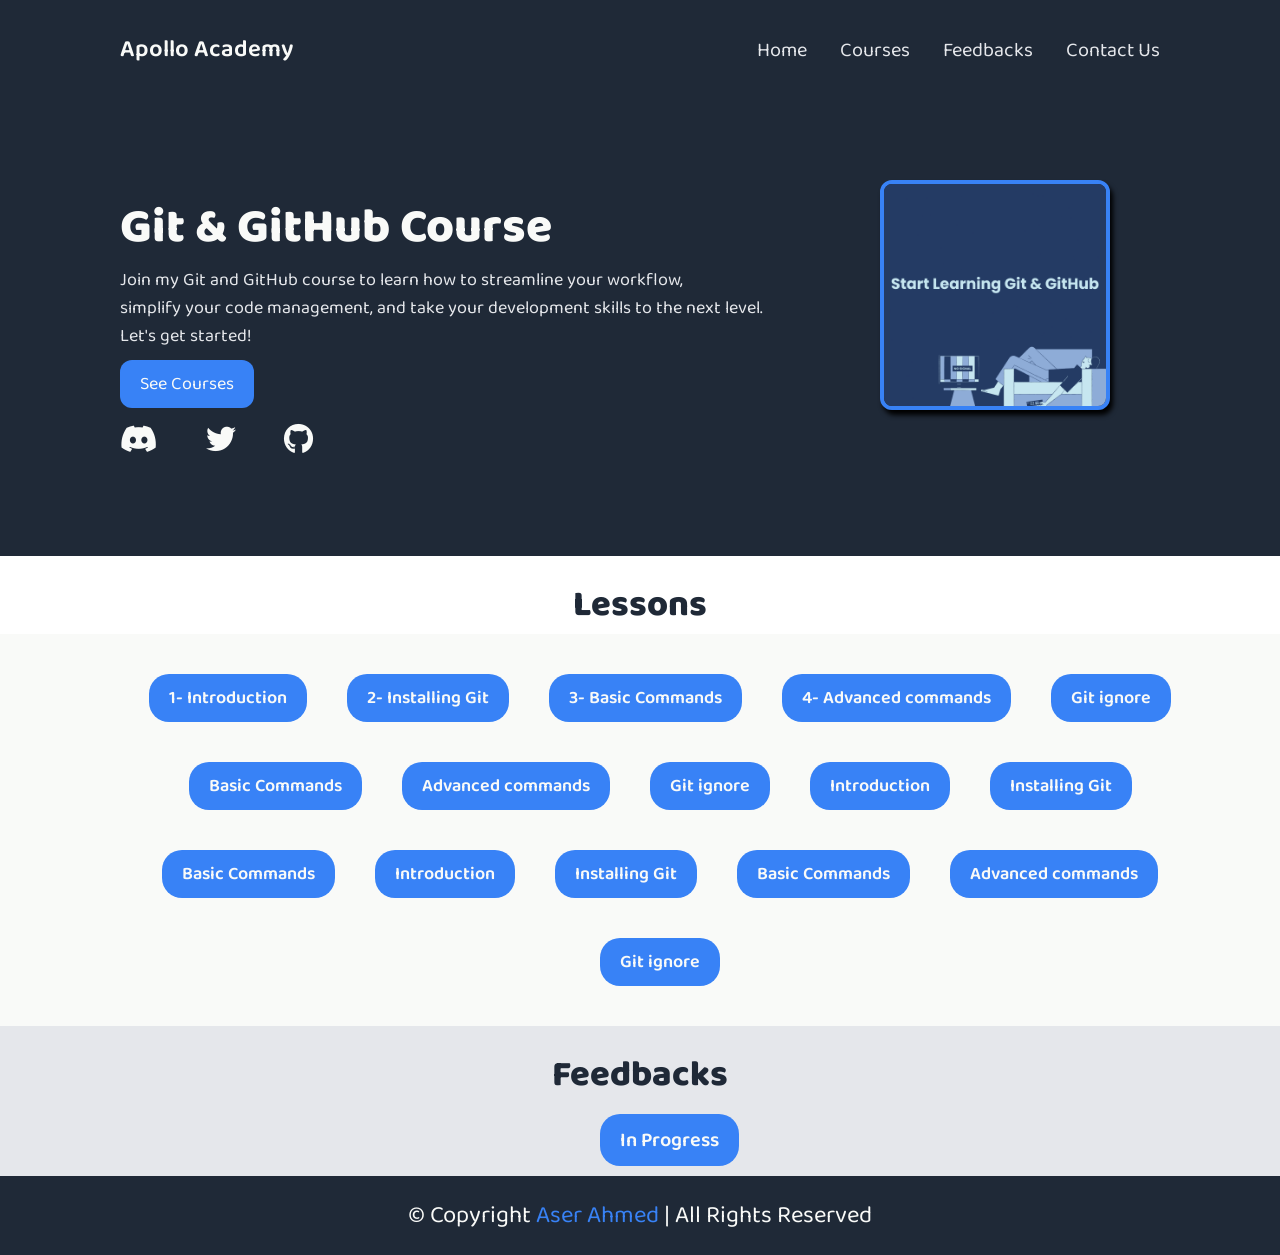
==== files/standard-integration/public/git-lesson.html @ f15af2de "first commit" ====
<!DOCTYPE html>
<html lang="en">
<head>
    <meta charset="UTF-8">
    <meta http-equiv="X-UA-Compatible" content="IE=edge">
    <meta name="viewport" content="width=device-width, initial-scale=1.0">
    <link rel="stylesheet" href="https://cdnjs.cloudflare.com/ajax/libs/font-awesome/6.4.0/css/all.min.css" integrity="sha512-iecdLmaskl7CVkqkXNQ/ZH/XLlvWZOJyj7Yy7tcenmpD1ypASozpmT/E0iPtmFIB46ZmdtAc9eNBvH0H/ZpiBw==" crossorigin="anonymous" referrerpolicy="no-referrer" />
    <link rel="icon" type="image/svg+xml" href="./images/favicon.svg" />
    <link rel="stylesheet" href="./styles/lessons.css">
    <title>Apollo Academy</title>
</head>
<body>
    <!--header start-->
    <header>
        <a href="index.html" class="logo">Apollo Academy</a>
        <nav class="navigation">
            <a href="index.html">Home</a>
            <a href="#course">Courses</a>
            <a href="#feedback">Feedbacks</a>
            <a href="contact.html">Contact Us</a>
            
        </nav>
    </header>
    <!--header end-->

    <!--main section start-->
    <section class="main">
        <h2>Git & GitHub Course</h2>
        <p>Join my Git and GitHub course to learn how to streamline your workflow,<br> simplify your code management, and take your development skills to the next level.<br> Let's get started!</p>
        <a href="#course" class="main-btn">See Courses</a>
        <img src="./images/1.png" alt="First Course Logo">
        <div class="social-icons">
            <a href="https://discord.gg/VHDfc6gd"><i class="fa-brands fa-discord"></i></a>
            <a href="https://twitter.com/codewithastro" target="_blank"><i class="fa-brands fa-twitter"></i></a>
            <a href="https://github.com/ASR5-BRO" target="_blank"><i class="fa-brands fa-github"></i></a>
        </div>
    </section>
    <!--main section end-->

    <!--info section start-->

    <h3 class="title">Lessons</h3>

    <section class="course" id="course">
        <div>
            <a href="https://mega.nz/file/J71lVYzI#jaaifAM2HkDTsLAPdd8gg8JQOACuR8uPfLWNM5wLye8" target="_blank">1- Introduction</a>
            <a href="https://mega.nz/file/J71lVYzI#jaaifAM2HkDTsLAPdd8gg8JQOACuR8uPfLWNM5wLye8" target="_blank">2- Installing Git</a>
            <a href="https://mega.nz/file/J71lVYzI#jaaifAM2HkDTsLAPdd8gg8JQOACuR8uPfLWNM5wLye8" target="_blank">3- Basic Commands</a>
            <a href="https://mega.nz/file/J71lVYzI#jaaifAM2HkDTsLAPdd8gg8JQOACuR8uPfLWNM5wLye8" target="_blank">4- Advanced commands</a>
            <a href="https://mega.nz/file/J71lVYzI#jaaifAM2HkDTsLAPdd8gg8JQOACuR8uPfLWNM5wLye8" target="_blank">Git ignore</a>
            <a href="https://mega.nz/file/J71lVYzI#jaaifAM2HkDTsLAPdd8gg8JQOACuR8uPfLWNM5wLye8" target="_blank">Basic Commands</a>
            <a href="https://mega.nz/file/J71lVYzI#jaaifAM2HkDTsLAPdd8gg8JQOACuR8uPfLWNM5wLye8" target="_blank">Advanced commands</a>
            <a href="https://mega.nz/file/J71lVYzI#jaaifAM2HkDTsLAPdd8gg8JQOACuR8uPfLWNM5wLye8" target="_blank">Git ignore</a>
            <a href="https://mega.nz/file/J71lVYzI#jaaifAM2HkDTsLAPdd8gg8JQOACuR8uPfLWNM5wLye8" target="_blank">Introduction</a>
            <a href="https://mega.nz/file/J71lVYzI#jaaifAM2HkDTsLAPdd8gg8JQOACuR8uPfLWNM5wLye8" target="_blank">Installing Git</a>
            <a href="https://mega.nz/file/J71lVYzI#jaaifAM2HkDTsLAPdd8gg8JQOACuR8uPfLWNM5wLye8" target="_blank">Basic Commands</a>
            <a href="https://mega.nz/file/J71lVYzI#jaaifAM2HkDTsLAPdd8gg8JQOACuR8uPfLWNM5wLye8" target="_blank">Introduction</a>
            <a href="https://mega.nz/file/J71lVYzI#jaaifAM2HkDTsLAPdd8gg8JQOACuR8uPfLWNM5wLye8" target="_blank">Installing Git</a>
            <a href="https://mega.nz/file/J71lVYzI#jaaifAM2HkDTsLAPdd8gg8JQOACuR8uPfLWNM5wLye8" target="_blank">Basic Commands</a>
            <a href="https://mega.nz/file/J71lVYzI#jaaifAM2HkDTsLAPdd8gg8JQOACuR8uPfLWNM5wLye8" target="_blank">Advanced commands</a>
            <a href="https://mega.nz/file/J71lVYzI#jaaifAM2HkDTsLAPdd8gg8JQOACuR8uPfLWNM5wLye8" target="_blank">Git ignore</a>
        </div>
    </section>
    <!--info section end-->

    <!--feedback section start-->
    <section class="feedback" id="feedback">
        <h3>Feedbacks</h3>
        <p>In Progress</p>
    </section>
    <!--feedback section end-->

    <!--footer section start-->
    <footer class="footer">
        <p>© Copyright <a href="https://twitter.com/codewithastro">Aser Ahmed</a> | All Rights Reserved</p>
    </footer>
    <!--footer section end-->
    <script src="index.js"></script>
</body>
</html>
---- files/standard-integration/public/styles/lessons.css ----
@import url('https://fonts.googleapis.com/css2?family=Baloo+2:wght@400;500;600;700;800&display=swap');
/*main styles start*/
*{
    margin: 0px;
    padding: 0px;
    box-sizing: border-box;
    font-family: 'Baloo 2', sans-serif;
    transition: .2s linear;
    scroll-behavior: smooth;
}
/*main styles end*/

/*root colors start*/
:root{
    --dark-bg-color: #1F2937;
    --main-logo-color: #f9faf8;
    --button-color: #3882f6;
    --q-color: #e5e7eb;
    --hover-color: #316fd3;
    --scroll-color: #131922;
}
/*root colors end*/

/*scroll designs start*/
::-webkit-scrollbar{
    width: 10px;
}

::-webkit-scrollbar-track{
    background-color: var(--scroll-color);
}

::-webkit-scrollbar-thumb{
    background-color: var(--button-color);
    border-radius: 20px;
}
/*scroll designs end*/

header{
    display: flex;
    justify-content: space-between;
    align-items: center;
    padding: 30px 120px;
    background-color: var(--dark-bg-color);
}

.logo{
    font-size: 24px;
    color: var(--main-logo-color);
    font-weight: 600;
    text-decoration: none;
}

.navigation a{
    font-size: 20px;;
    text-decoration: none;
    color: var(--q-color);
    padding-left: 30px;
}

.navigation a:hover{
    color: var(--hover-color);
}

/*for Responsive Design*/
/*#menu-btn{
    cursor: pointer;
    color:var(--white);
    font-size: 2.5rem;
    display: none;
}*/

.main{
    background-color: var(--dark-bg-color);
    padding: 90px 0px 90px 120px;
}

.main h2{
    color:var(--main-logo-color);
    font-size: 48px;
    font-weight: 800;
}

.main p{
    padding-bottom: 20px;
    font-size: 18px;
    color: var(--q-color);
}

.main-btn{
    font-size: 18px;
    color: var(--main-logo-color);
    text-decoration: none;
    border-radius: 12px;
    padding: 10px 20px;
    background-color: var(--button-color);
}

.main-btn:hover{
    background-color: var(--hover-color);
}

.main img{
    float: right;
    margin: -190px 170px 90px 0px;
    width: 230px;
    height: 230px;
    border: 4px solid var(--button-color);
    border-radius: 12px;
    box-shadow: 3px 5px 5px black;
}

.main img:hover{
    border: 4px solid var(--hover-color);
}

.main .social-icons{
    padding-top: 20px;
}

.main .social-icons a{
    padding-right: 45px;
    border-radius: 50%;
    font-size: 30px;
    color: var(--main-logo-color);
}

.main .social-icons a:hover{
    color: var(--q-color);
}

.course{
    background-color: var(--main-logo-color);
}

.title{
    text-align: center;
    padding: 20px 0px 0px;
    font-size: 36px;
    font-weight: 800;
    color: var(--dark-bg-color);
}

.course div{
    display: flex;
    padding: 0px 100px 40px;
    background-color: var(--main-logo-color);
    justify-content: center;
    flex-wrap: wrap;
}

.course div a{
    background-color: var(--button-color);
    color: var(--main-logo-color);
    margin-top: 40px;
    margin-left: 40px;
    border-radius: 20px;
    padding: 10px 20px;
    text-decoration: none;
    font-size: 18px;
    font-weight: 600;
}

.course div a:hover {
    background-color: var(--hover-color);
}

.feedback{
    background-color: var(--q-color);
    padding: 20px 0px;
}

.feedback h3{
    text-align: center;
    padding-bottom: 20px;
    font-size: 36px;
    font-weight: 800;
    color: var(--dark-bg-color);
}

.feedback p{
    display: inline;
    margin-left: 600px;
    padding: 10px 20px;
    background-color: var(--button-color);
    color: var(--main-logo-color);
    border-radius: 20px;
    font-size: 20px;
    font-weight: 600;
}

.feedback p:hover{
    background-color: var(--hover-color);
}

.footer{
    text-align: center;
    background-color: var(--dark-bg-color);
    padding: 20px 0px;
}
.footer p{
    font-size: 24px;
    font-weight: 400;
    color: var(--main-logo-color);
}
.footer p a{
    color: var(--button-color);
    text-decoration: none;

}
.footer p a:hover{
    color: var(--hover-color);
}
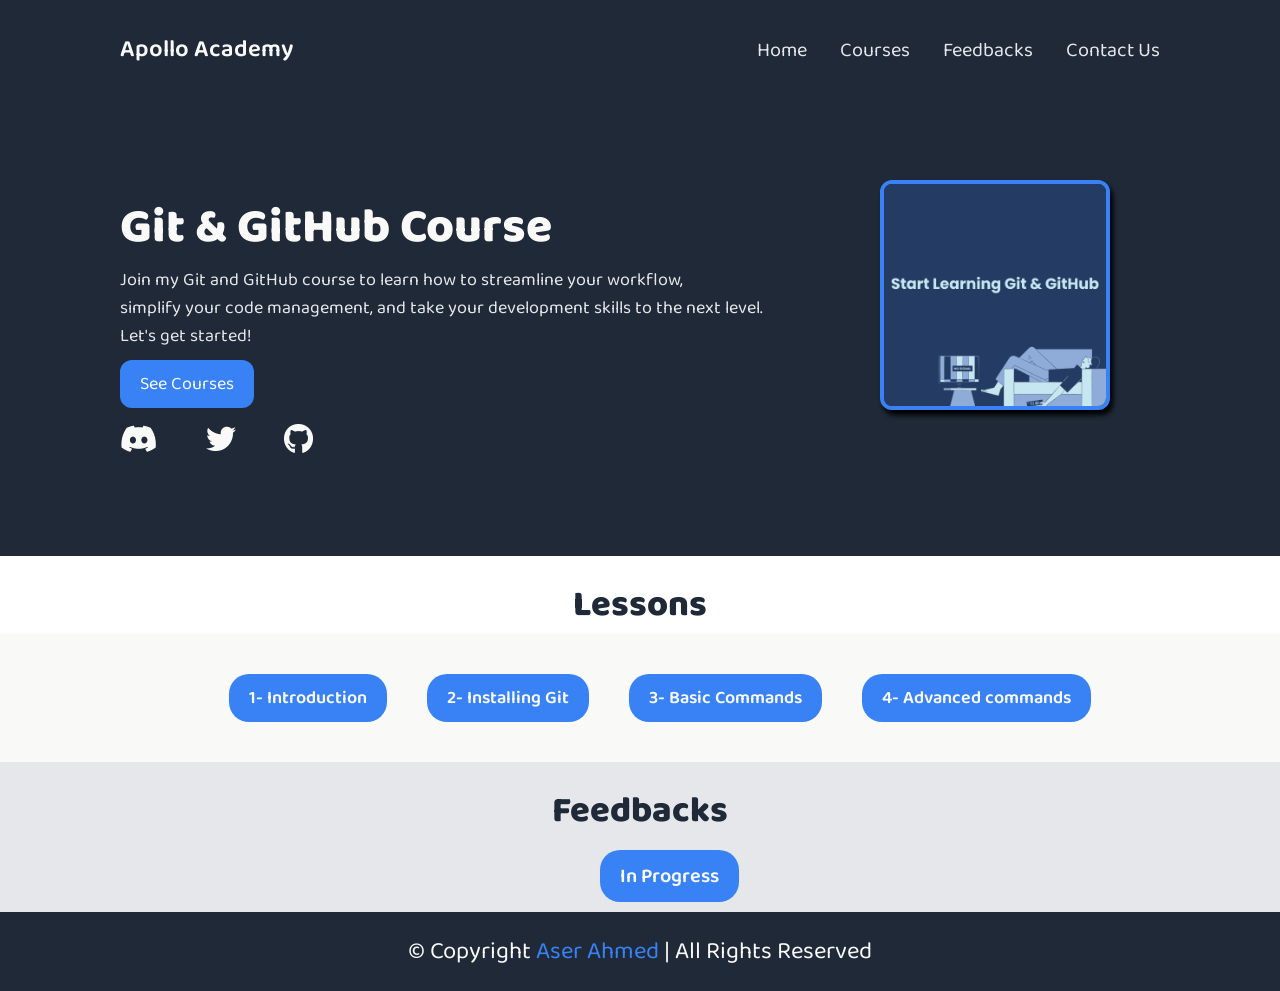
==== commit c72aa2fd: "first commit" ====
--- a/files/standard-integration/public/git-lesson.html
+++ b/files/standard-integration/public/git-lesson.html
@@ -27,7 +27,7 @@
     <section class="main">
         <h2>Git & GitHub Course</h2>
         <p>Join my Git and GitHub course to learn how to streamline your workflow,<br> simplify your code management, and take your development skills to the next level.<br> Let's get started!</p>
-        <a href="#course" class="main-btn">See Courses</a>
+        <a href="/files/standard-integration/public/index.html" class="main-btn">See Courses</a>
         <img src="./images/1.png" alt="First Course Logo">
         <div class="social-icons">
             <a href="https://discord.gg/VHDfc6gd"><i class="fa-brands fa-discord"></i></a>
@@ -41,24 +41,12 @@
 
     <h3 class="title">Lessons</h3>
 
-    <section class="course" id="course">
+    <section class="lessons" id="lessons">
         <div>
             <a href="https://mega.nz/file/J71lVYzI#jaaifAM2HkDTsLAPdd8gg8JQOACuR8uPfLWNM5wLye8" target="_blank">1- Introduction</a>
             <a href="https://mega.nz/file/J71lVYzI#jaaifAM2HkDTsLAPdd8gg8JQOACuR8uPfLWNM5wLye8" target="_blank">2- Installing Git</a>
             <a href="https://mega.nz/file/J71lVYzI#jaaifAM2HkDTsLAPdd8gg8JQOACuR8uPfLWNM5wLye8" target="_blank">3- Basic Commands</a>
             <a href="https://mega.nz/file/J71lVYzI#jaaifAM2HkDTsLAPdd8gg8JQOACuR8uPfLWNM5wLye8" target="_blank">4- Advanced commands</a>
-            <a href="https://mega.nz/file/J71lVYzI#jaaifAM2HkDTsLAPdd8gg8JQOACuR8uPfLWNM5wLye8" target="_blank">Git ignore</a>
-            <a href="https://mega.nz/file/J71lVYzI#jaaifAM2HkDTsLAPdd8gg8JQOACuR8uPfLWNM5wLye8" target="_blank">Basic Commands</a>
-            <a href="https://mega.nz/file/J71lVYzI#jaaifAM2HkDTsLAPdd8gg8JQOACuR8uPfLWNM5wLye8" target="_blank">Advanced commands</a>
-            <a href="https://mega.nz/file/J71lVYzI#jaaifAM2HkDTsLAPdd8gg8JQOACuR8uPfLWNM5wLye8" target="_blank">Git ignore</a>
-            <a href="https://mega.nz/file/J71lVYzI#jaaifAM2HkDTsLAPdd8gg8JQOACuR8uPfLWNM5wLye8" target="_blank">Introduction</a>
-            <a href="https://mega.nz/file/J71lVYzI#jaaifAM2HkDTsLAPdd8gg8JQOACuR8uPfLWNM5wLye8" target="_blank">Installing Git</a>
-            <a href="https://mega.nz/file/J71lVYzI#jaaifAM2HkDTsLAPdd8gg8JQOACuR8uPfLWNM5wLye8" target="_blank">Basic Commands</a>
-            <a href="https://mega.nz/file/J71lVYzI#jaaifAM2HkDTsLAPdd8gg8JQOACuR8uPfLWNM5wLye8" target="_blank">Introduction</a>
-            <a href="https://mega.nz/file/J71lVYzI#jaaifAM2HkDTsLAPdd8gg8JQOACuR8uPfLWNM5wLye8" target="_blank">Installing Git</a>
-            <a href="https://mega.nz/file/J71lVYzI#jaaifAM2HkDTsLAPdd8gg8JQOACuR8uPfLWNM5wLye8" target="_blank">Basic Commands</a>
-            <a href="https://mega.nz/file/J71lVYzI#jaaifAM2HkDTsLAPdd8gg8JQOACuR8uPfLWNM5wLye8" target="_blank">Advanced commands</a>
-            <a href="https://mega.nz/file/J71lVYzI#jaaifAM2HkDTsLAPdd8gg8JQOACuR8uPfLWNM5wLye8" target="_blank">Git ignore</a>
         </div>
     </section>
     <!--info section end-->
--- a/files/standard-integration/public/styles/lessons.css
+++ b/files/standard-integration/public/styles/lessons.css
@@ -141,7 +141,7 @@
     color: var(--dark-bg-color);
 }
 
-.course div{
+.lessons div{
     display: flex;
     padding: 0px 100px 40px;
     background-color: var(--main-logo-color);
@@ -149,7 +149,7 @@
     flex-wrap: wrap;
 }
 
-.course div a{
+.lessons div a{
     background-color: var(--button-color);
     color: var(--main-logo-color);
     margin-top: 40px;
@@ -161,7 +161,7 @@
     font-weight: 600;
 }
 
-.course div a:hover {
+.lessons div a:hover {
     background-color: var(--hover-color);
 }
 
